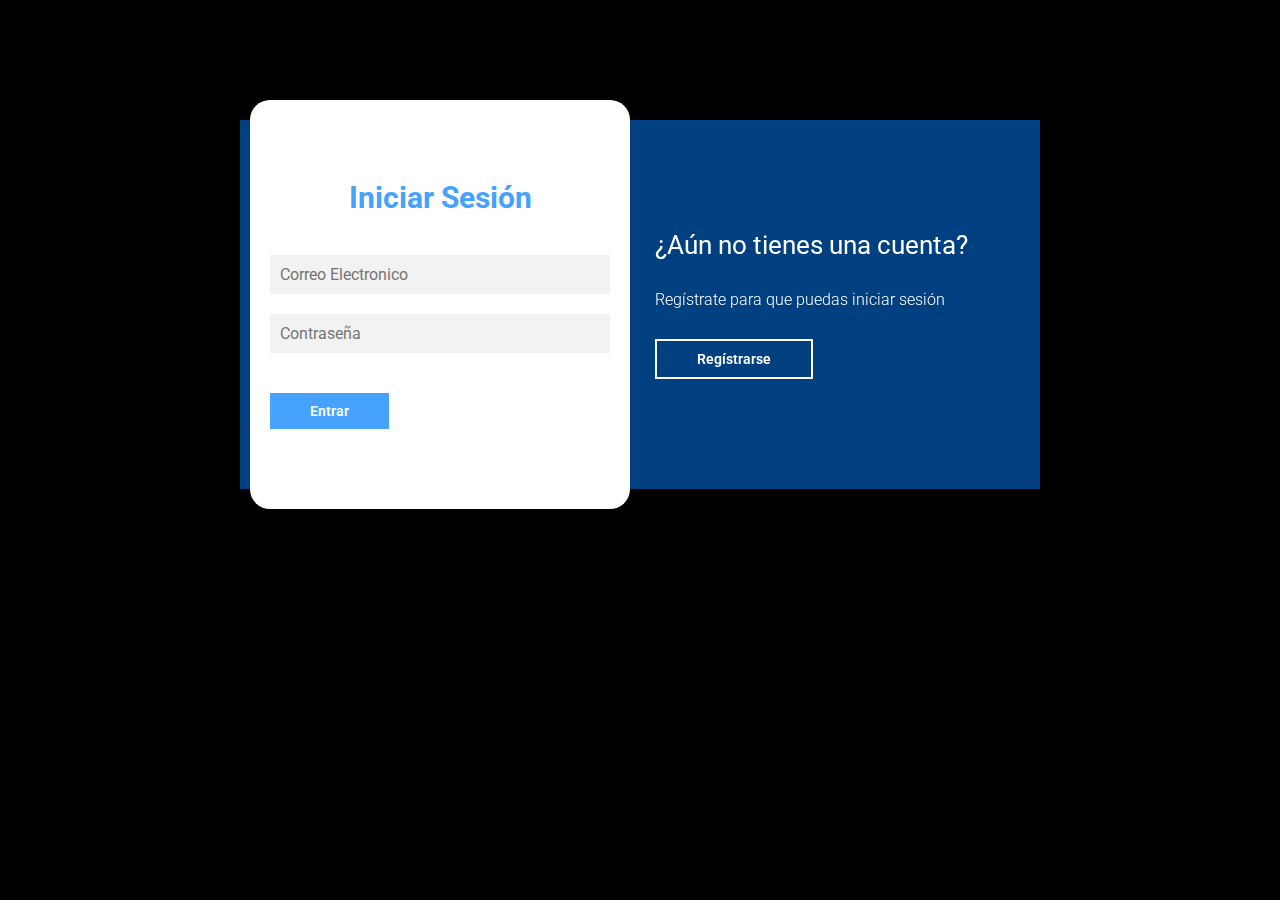
==== login hw/index.html @ 872888a2 "Add files via upload" ====
<!DOCTYPE html>
<html lang="en">
<head>
    <meta charset="UTF-8">
    <meta name="viewport" content="width=device-width, initial-scale=1.0">
    <title>Login y Register HW</title>
    
    <link href="https://fonts.googleapis.com/css2?family=Roboto:ital,wght@0,100;0,300;0,400;0,500;0,700;0,900;1,100;1,300;1,400;1,500;1,700;1,900&display=swap" rel="stylesheet">


    <link rel="stylesheet" href="assets/css/estilos.css">
</head>
<body>

        <main>

            <div class="contenedor__todo">
                <div class="caja__trasera">
                    <div class="caja__trasera-login">
                        <h3>¿Ya tienes una cuenta?</h3>
                        <p>Inicia sesión para entrar en la página</p>
                        <button id="btn__iniciar-sesion">Iniciar Sesión</button>
                    </div>
                    <div class="caja__trasera-register">
                        <h3>¿Aún no tienes una cuenta?</h3>
                        <p>Regístrate para que puedas iniciar sesión</p>
                        <button id="btn__registrarse">Regístrarse</button>
                    </div>
                </div>

                <!--Formulario de Login y registro-->
                <div class="contenedor__login-register">
                    <!--Login-->
                    <form action="" class="formulario__login">
                        <h2>Iniciar Sesión</h2>
                        <input type="text" placeholder="Correo Electronico">
                        <input type="password" placeholder="Contraseña">
                        <button>Entrar</button>
                    </form>

                    <!--Register-->
                    <form action="" class="formulario__register">
                        <h2>Regístrarse</h2>
                        <input type="text" placeholder="Nombre completo">
                        <input type="text" placeholder="Correo Electronico">
                        <input type="text" placeholder="Usuario">
                        <input type="password" placeholder="Contraseña">
                        <button>Regístrarse</button>
                    </form>
                </div>
            </div>

        </main>

        <script src="assets/js/script.js"></script>
</body>
</html>
---- login hw/assets/css/estilos.css ----
*{
    margin: 0;
    padding: 0;
    box-sizing: border-box;
    text-decoration: none;
    font-family: 'Roboto', sans-serif;
}

body{
    background:BLACK;
    background-size: cover;
    background-repeat: no-repeat;
    background-position: center;
    background-attachment: fixed;
}

main{
    width: 100%;
    padding: 20px;
    margin: auto;
    margin-top: 100px;
}

.contenedor__todo{
    width: 100%;
    max-width: 800px;
    margin: auto;
    position: relative;
}

.caja__trasera{
    width: 100%;
    padding: 10px 20px;
    display: flex;
    justify-content: center;
    -webkit-backdrop-filter: blur(10px);
    backdrop-filter: blur(10px);
    background-color: rgba(0, 128, 255, 0.5);

}

.caja__trasera div{
    margin: 100px 40px;
    color: white;
    transition: all 500ms;
}


.caja__trasera div p,
.caja__trasera button{
    margin-top: 30px;
}

.caja__trasera div h3{
    font-weight: 400;
    font-size: 26px;
}

.caja__trasera div p{
    font-size: 16px;
    font-weight: 300;
}

.caja__trasera button{
    padding: 10px 40px;
    border: 2px solid #fff;
    font-size: 14px;
    background: transparent;
    font-weight: 600;
    cursor: pointer;
    color: white;
    outline: none;
    transition: all 300ms;
}

.caja__trasera button:hover{
    background: #fff;
    color: #46A2FD;
}

/*Formularios*/

.contenedor__login-register{
    display: flex;
    align-items: center;
    width: 100%;
    max-width: 380px;
    position: relative;
    top: -185px;
    left: 10px;

    /*La transicion va despues del codigo JS*/
    transition: left 500ms cubic-bezier(0.175, 0.885, 0.320, 1.275);
}

.contenedor__login-register form{
    width: 100%;
    padding: 80px 20px;
    background: white;
    position: absolute;
    border-radius: 20px;
}

.contenedor__login-register form h2{
    font-size: 30px;
    text-align: center;
    margin-bottom: 20px;
    color: #46A2FD;
}

.contenedor__login-register form input{
    width: 100%;
    margin-top: 20px;
    padding: 10px;
    border: none;
    background: #F2F2F2;
    font-size: 16px;
    outline: none;
}

.contenedor__login-register form button{
    padding: 10px 40px;
    margin-top: 40px;
    border: none;
    font-size: 14px;
    background: #46A2FD;
    font-weight: 600;
    cursor: pointer;
    color: white;
    outline: none;
}




.formulario__login{
    opacity: 1;
    display: block;
}
.formulario__register{
    display: none;
}



@media screen and (max-width: 850px){

    main{
        margin-top: 50px;
    }

    .caja__trasera{
        max-width: 350px;
        height: 300px;
        flex-direction: column;
        margin: auto;
    }

    .caja__trasera div{
        margin: 0px;
        position: absolute;
    }


    /*Formularios*/

    .contenedor__login-register{
        top: -10px;
        left: -5px;
        margin: auto;
    }

    .contenedor__login-register form{
        position: relative;
    }
}
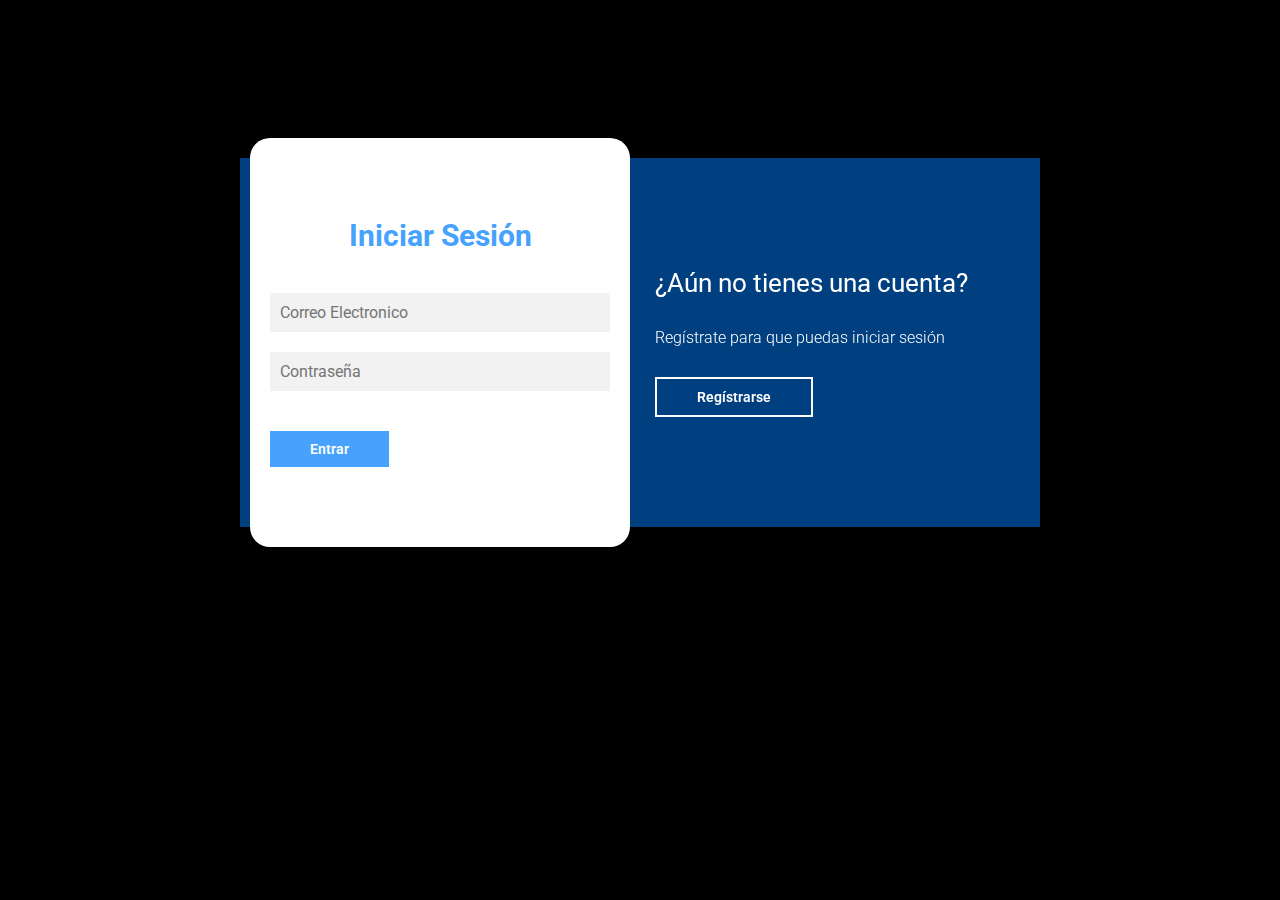
==== commit ffc5cdb8: "lau" ====
--- a/login hw/index.html
+++ b/login hw/index.html
@@ -11,7 +11,7 @@
     <link rel="stylesheet" href="assets/css/estilos.css">
 </head>
 <body>
-
+<h1>lau</h1>
         <main>
 
             <div class="contenedor__todo">
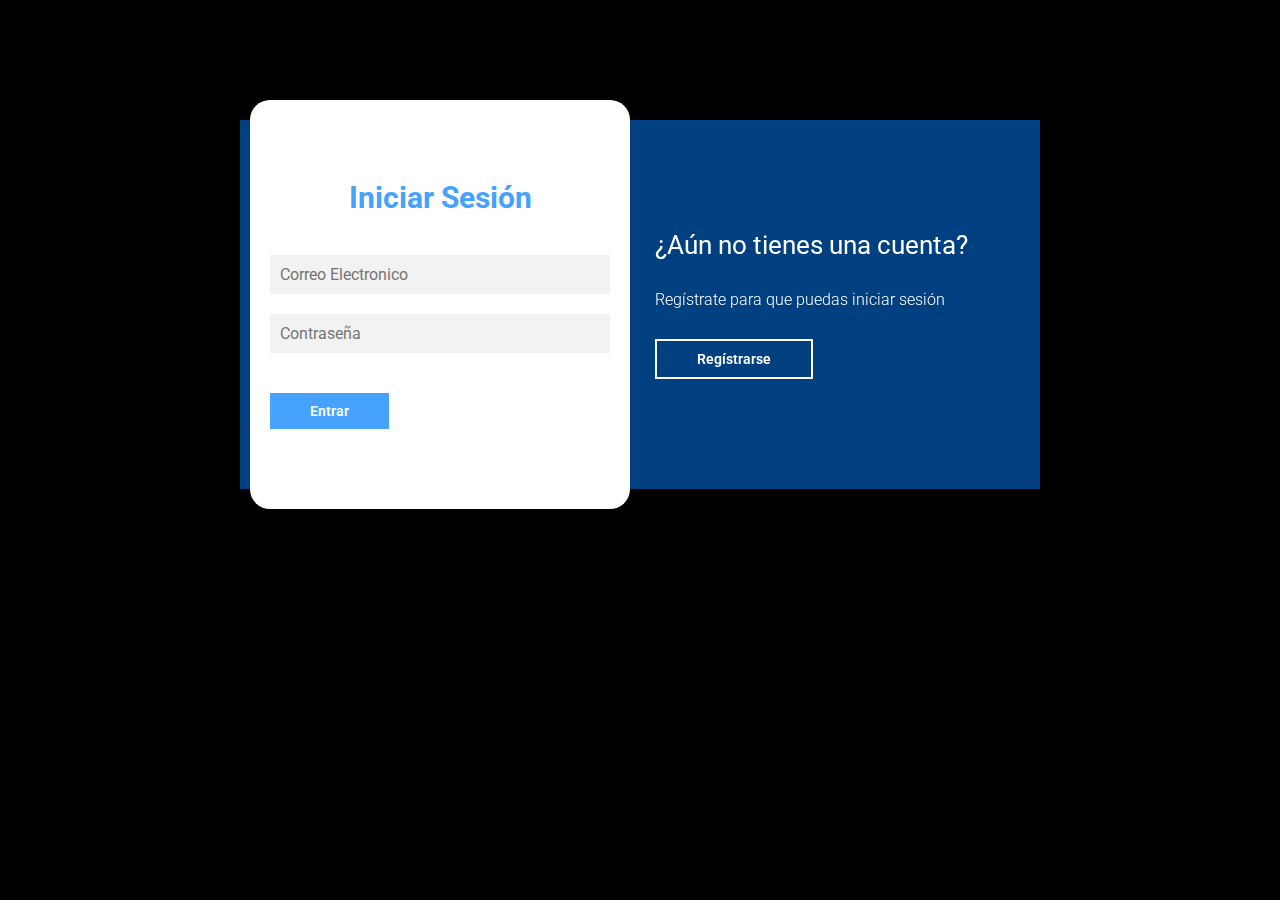
==== commit 87c88a13: "lau delete" ====
--- a/login hw/index.html
+++ b/login hw/index.html
@@ -11,7 +11,7 @@
     <link rel="stylesheet" href="assets/css/estilos.css">
 </head>
 <body>
-<h1>lau</h1>
+
         <main>
 
             <div class="contenedor__todo">
@@ -54,4 +54,4 @@
 
         <script src="assets/js/script.js"></script>
 </body>
-</html>+</html>
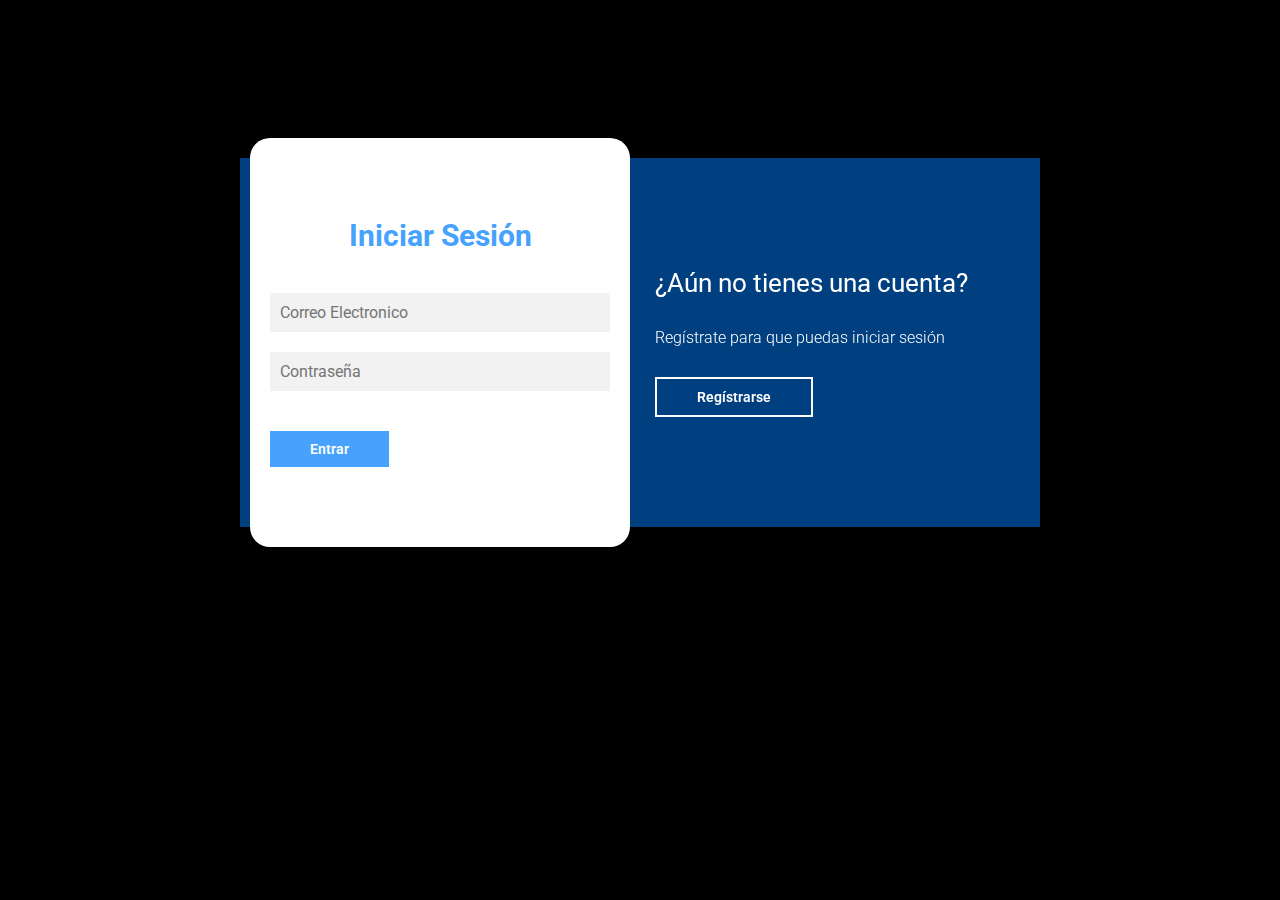
==== commit ae040de4: "nombre" ====
--- a/login hw/index.html
+++ b/login hw/index.html
@@ -11,7 +11,7 @@
     <link rel="stylesheet" href="assets/css/estilos.css">
 </head>
 <body>
-
+<h1>f</h1>
         <main>
 
             <div class="contenedor__todo">
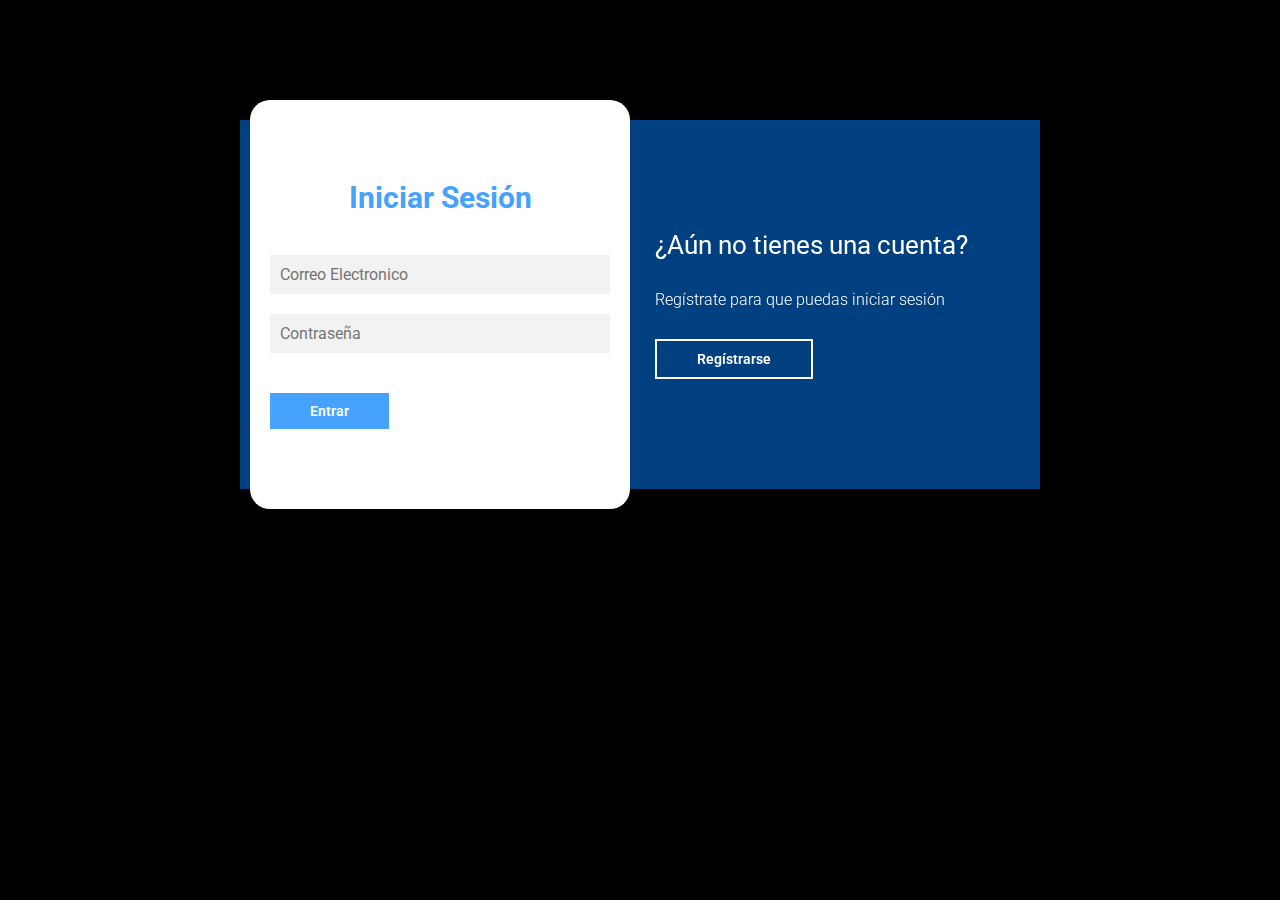
==== commit 1da73c34: "Update index.html" ====
--- a/login hw/index.html
+++ b/login hw/index.html
@@ -11,7 +11,6 @@
     <link rel="stylesheet" href="assets/css/estilos.css">
 </head>
 <body>
-<h1>f</h1>
         <main>
 
             <div class="contenedor__todo">
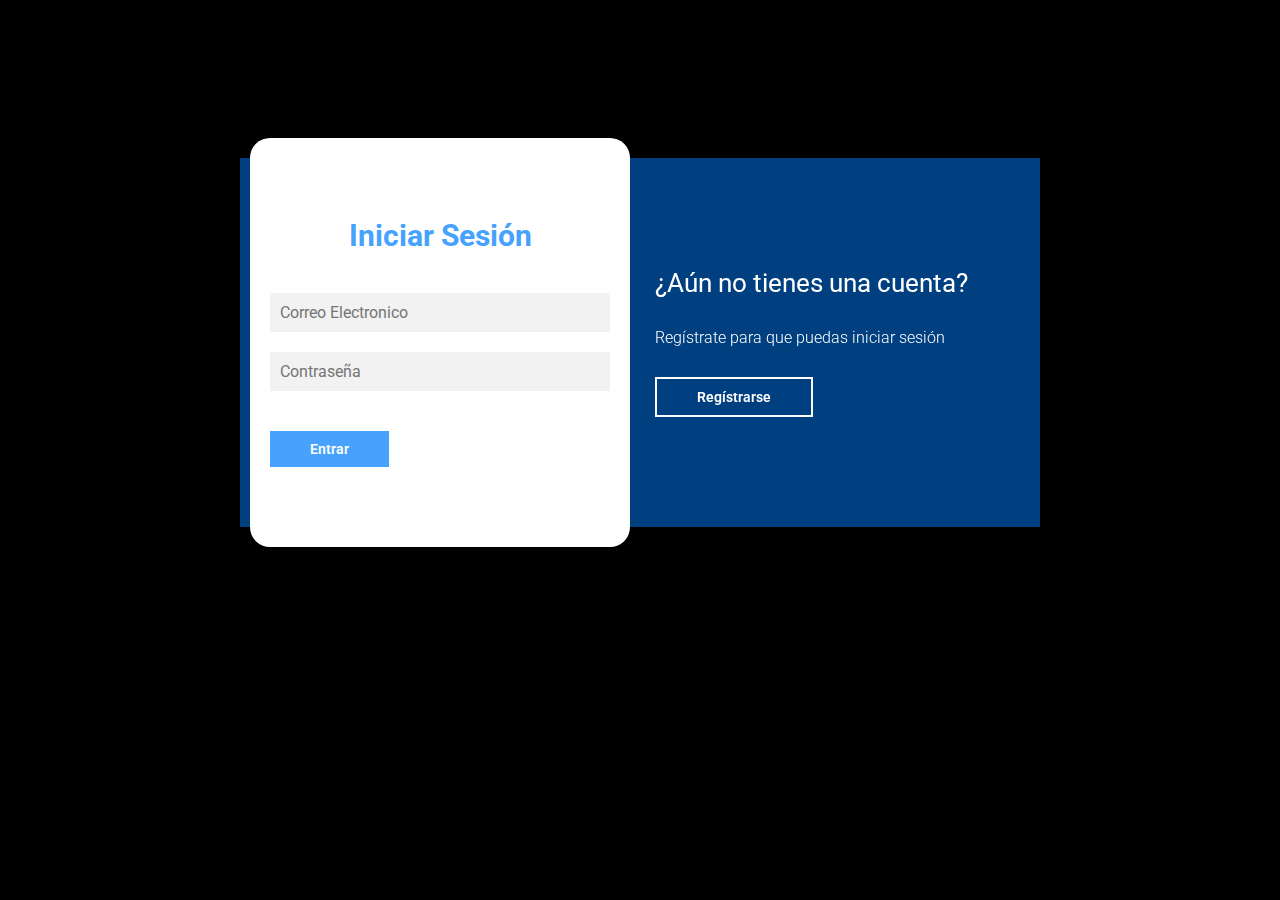
==== commit 51c7c7c7: "j" ====
--- a/login hw/index.html
+++ b/login hw/index.html
@@ -11,6 +11,7 @@
     <link rel="stylesheet" href="assets/css/estilos.css">
 </head>
 <body>
+<h1>g</h1>
         <main>
 
             <div class="contenedor__todo">
